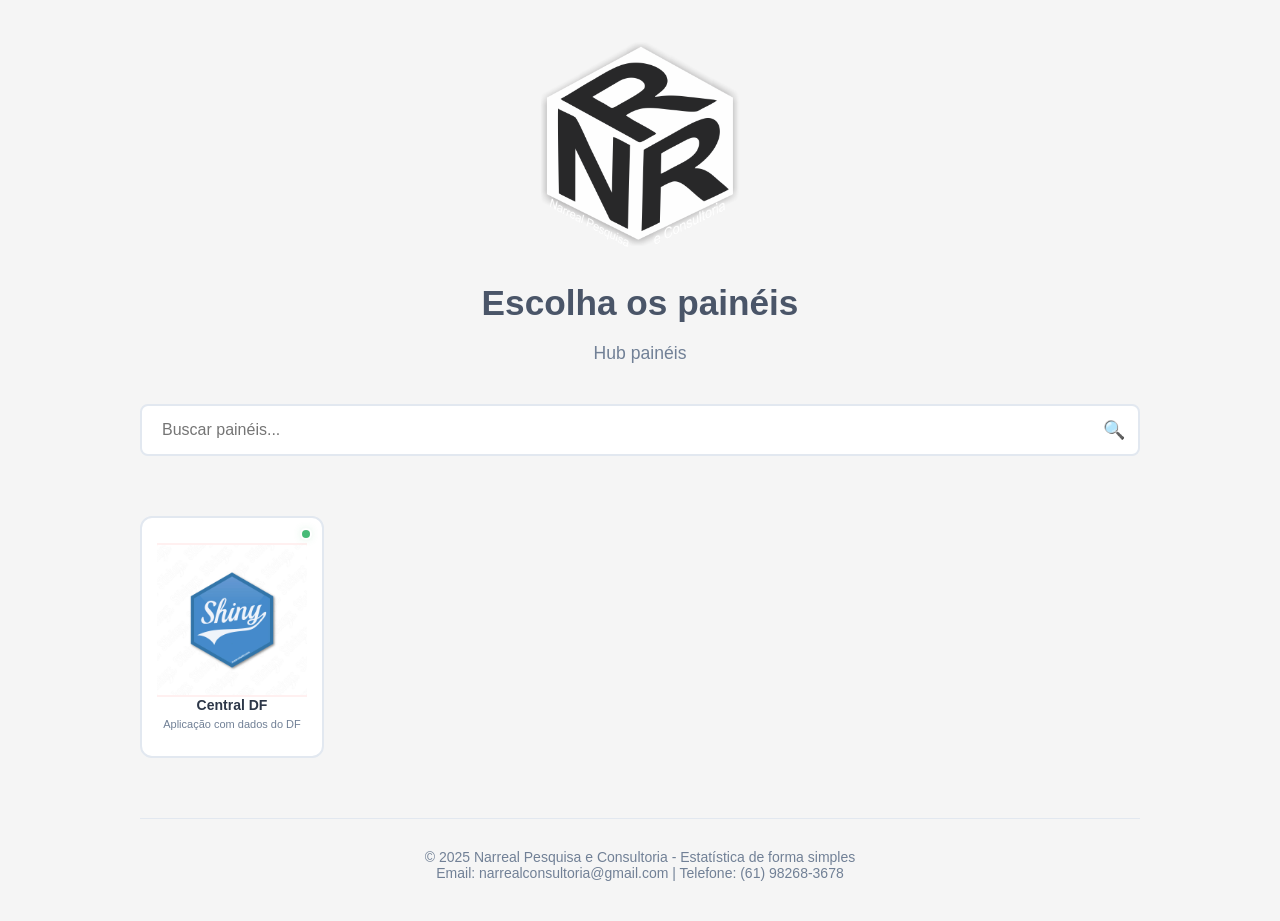
==== var-www/portfolio/index.html @ b80e9f55 "v20250619-2" ====
<!DOCTYPE html>
<html lang="pt-BR">
<head>
    <meta charset="UTF-8">
    <meta name="viewport" content="width=device-width, initial-scale=1.0">
    <title>Hub de painéis</title>
<link rel="icon" type="image/png" href="assets/images/favicon.png">
    <link rel="shortcut icon" type="image/png" href="assets/images/favicon.png">
    <style>
        * {
            margin: 0;
            padding: 0;
            box-sizing: border-box;
        }
        
        body {
            font-family: 'Segoe UI', Tahoma, Geneva, Verdana, sans-serif;
            background-color: #f5f5f5;
            min-height: 100vh;
            padding: 40px 20px;
        }
        
        .container {
            max-width: 1000px;
            margin: 0 auto;
        }
        
        .header {
            text-align: center;
            margin-bottom: 60px;
        }
        
        .logo {
            width: 200px;
            height: auto;
            margin-bottom: 30px;
        }
        
        .title {
            font-size: 2.2em;
            color: #4a5568;
            font-weight: 600;
            margin-bottom: 20px;
        }
        
        .subtitle {
            font-size: 1.1em;
            color: #718096;
            margin-bottom: 40px;
        }
        
        .search-box {
            position: relative;
            margin-bottom: 40px;
        }
        
        .search-input {
            width: 100%;
            padding: 15px 50px 15px 20px;
            border: 2px solid #e2e8f0;
            border-radius: 8px;
            font-size: 16px;
            background: white;
            outline: none;
            transition: border-color 0.3s ease;
        }
        
        .search-input:focus {
            border-color: #4299e1;
        }
        
        .search-icon {
            position: absolute;
            right: 15px;
            top: 50%;
            transform: translateY(-50%);
            color: #a0aec0;
            font-size: 18px;
        }
        
        .tools-grid {
            display: grid;
            grid-template-columns: repeat(auto-fill, minmax(180px, 1fr));
            gap: 20px;
            margin-top: 30px;
        }
        
        .tool-card {
            background: white;
            border: 2px solid #e2e8f0;
            border-radius: 12px;
            padding: 25px 15px;
            text-align: center;
            text-decoration: none;
            color: #4a5568;
            transition: all 0.3s ease;
            cursor: pointer;
            min-height: 140px;
            display: flex;
            flex-direction: column;
            justify-content: center;
            align-items: center;
        }
        
        .tool-card:hover {
            border-color: #4299e1;
            box-shadow: 0 4px 12px rgba(66, 153, 225, 0.15);
            transform: translateY(-2px);
        }
        .tool-icon img {
    width: 100%;
    height: 100%;
    object-fit: contain;
    border-radius: 4px;
}
        .rstudio-icon {
    background: rgba(117, 170, 219, 0.1) !important; /* 10% de opacidade */
}
.shiny-icon {
    background: rgba(255, 107, 107, 0.1) !important;
}
.metabase-icon {
    background: rgba(80, 158, 227, 0.1) !important;
}
.nextcloud-icon {
    background: rgba(0, 130, 201, 0.1) !important;
}
.yourls-icon {
    background: rgba(0, 130,201,0.1) !important;
}
        .tool-name {
            font-size: 14px;
            font-weight: 600;
            color: #2d3748;
            margin-bottom: 4px;
        }
        
        .tool-description {
            font-size: 11px;
            color: #718096;
            line-height: 1.3;
        }
        
        .status-dot {
            position: absolute;
            top: 12px;
            right: 12px;
            width: 8px;
            height: 8px;
            background: #48bb78;
            border-radius: 50%;
            box-shadow: 0 0 0 2px white, 0 0 8px rgba(72, 187, 120, 0.3);
        }
        
        @media (max-width: 768px) {
            .tools-grid {
                grid-template-columns: repeat(auto-fill, minmax(150px, 1fr));
                gap: 15px;
            }
            
            .title {
                font-size: 1.8em;
            }
            
            .logo {
                width: 150px;
            }
        }
        
        .footer {
            text-align: center;
            margin-top: 60px;
            padding-top: 30px;
            border-top: 1px solid #e2e8f0;
            color: #718096;
            font-size: 14px;
        }
    </style>
</head>
<body>
    <div class="container">
        <div class="header">
            <img src="assets/images/logo-narreal.png" class="logo" alt="Narreal Pesquisa e Consultoria">
            <h1 class="title">Escolha os painéis</h1>
            <p class="subtitle">Hub painéis</p>
            
            <div class="search-box">
                <input type="text" class="search-input" placeholder="Buscar painéis..." id="searchInput">
                <span class="search-icon">🔍</span>
            </div>
        </div>
        
        <div class="tools-grid" id="toolsGrid">            
            <a href="https://shiny.narreal.com.br/CentralDF/" class="tool-card" target="_blank" data-name="shiny">
                <div class="status-dot"></div>
                <div class="tool-icon shiny-icon">
    <img src="assets/images/logo-shiny.jpg" alt="Central DF"">
</div>
                <div class="tool-name">Central DF</div>
                <div class="tool-description">Aplicação com dados do DF</div>
            </a>
        </div>
        
        <div class="footer">
            <p>© 2025 Narreal Pesquisa e Consultoria - Estatística de forma simples</p>
            <p>Email: narrealconsultoria@gmail.com | Telefone: (61) 98268-3678</p>
        </div>
    </div>

    <script>
        // Funcionalidade de busca
        document.getElementById('searchInput').addEventListener('input', function(e) {
            const searchTerm = e.target.value.toLowerCase();
            const toolCards = document.querySelectorAll('.tool-card');
            
            toolCards.forEach(card => {
                const toolName = card.querySelector('.tool-name').textContent.toLowerCase();
                const toolDescription = card.querySelector('.tool-description').textContent.toLowerCase();
                
                if (toolName.includes(searchTerm) || toolDescription.includes(searchTerm)) {
                    card.style.display = 'flex';
                } else {
                    card.style.display = 'none';
                }
            });
        });
        
        // Animação de entrada dos cards
        window.addEventListener('load', function() {
            const cards = document.querySelectorAll('.tool-card');
            cards.forEach((card, index) => {
                setTimeout(() => {
                    card.style.opacity = '0';
                    card.style.transform = 'translateY(20px)';
                    card.style.transition = 'all 0.5s ease';
                    
                    setTimeout(() => {
                        card.style.opacity = '1';
                        card.style.transform = 'translateY(0)';
                    }, 100);
                }, index * 100);
            });
        });
    </script>
</body>
</html>
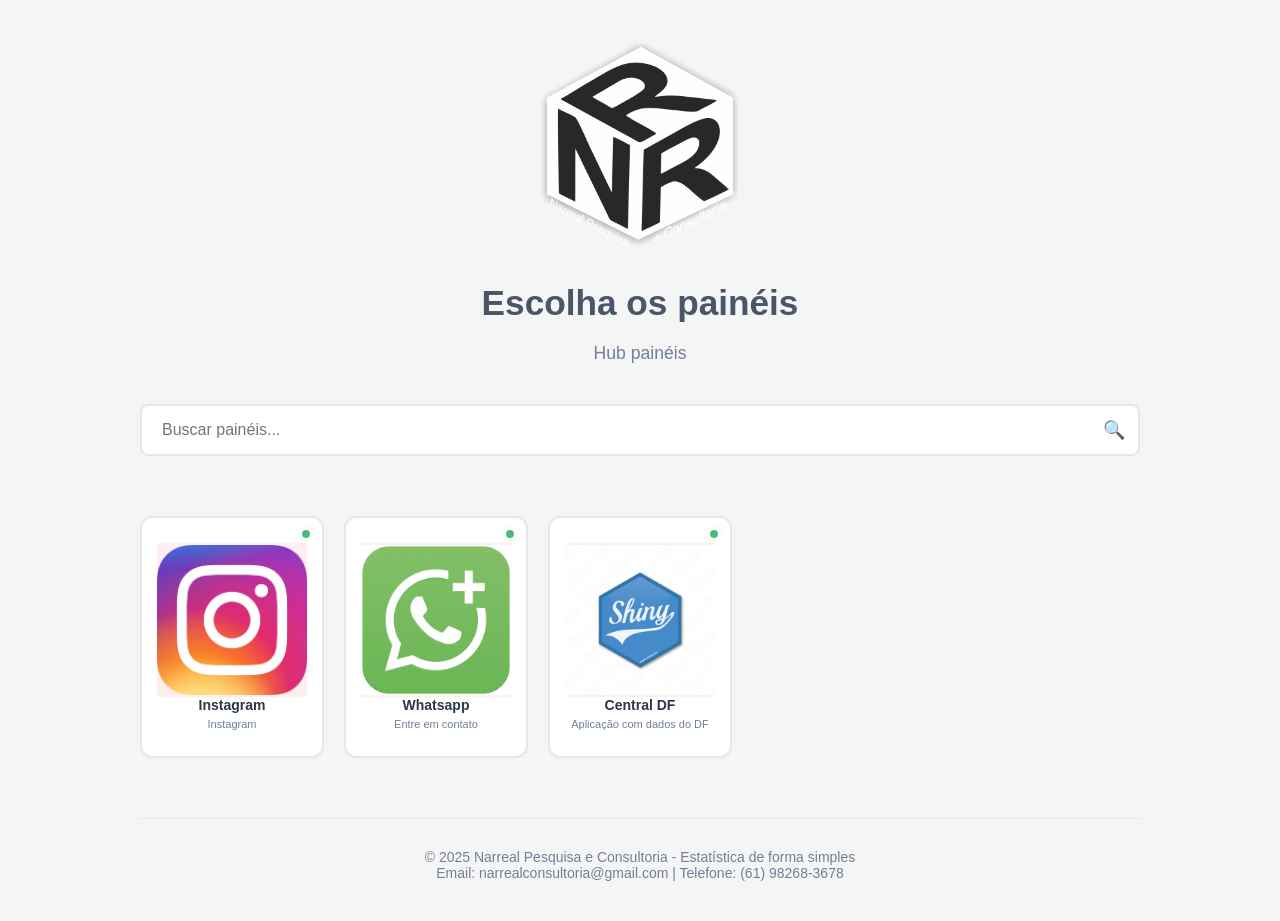
==== commit 991f463a: "V20250620-1" ====
--- a/var-www/portfolio/index.html
+++ b/var-www/portfolio/index.html
@@ -191,7 +191,23 @@
         </div>
         
         <div class="tools-grid" id="toolsGrid">            
-            <a href="https://shiny.narreal.com.br/CentralDF/" class="tool-card" target="_blank" data-name="shiny">
+            <a href="https://www.instagram.com/narreal.consultoria/" class="tool-card" target="_blank" data-name="shiny">
+                <div class="status-dot"></div>
+                <div class="tool-icon shiny-icon">
+    <img src="assets/images/logo-instagram.png" alt="Instagram"">
+</div>
+                <div class="tool-name">Instagram</div>
+                <div class="tool-description">Instagram</div>
+            </a>
+            <a href="https://wa.me/5561982683678?text=Oi,%20preciso%20de%20ajuda!" class="tool-card" target="_blank" data-name="shiny">
+                <div class="status-dot"></div>
+                <div class="tool-icon shiny-icon">
+    <img src="assets/images/logo_wa_plus.png" alt="Whatsapp"">
+</div>
+                <div class="tool-name">Whatsapp</div>
+                <div class="tool-description">Entre em contato</div>
+            </a>
+               <a href="https://shiny.narreal.com.br/CentralDF/" class="tool-card" target="_blank" data-name="shiny">
                 <div class="status-dot"></div>
                 <div class="tool-icon shiny-icon">
     <img src="assets/images/logo-shiny.jpg" alt="Central DF"">
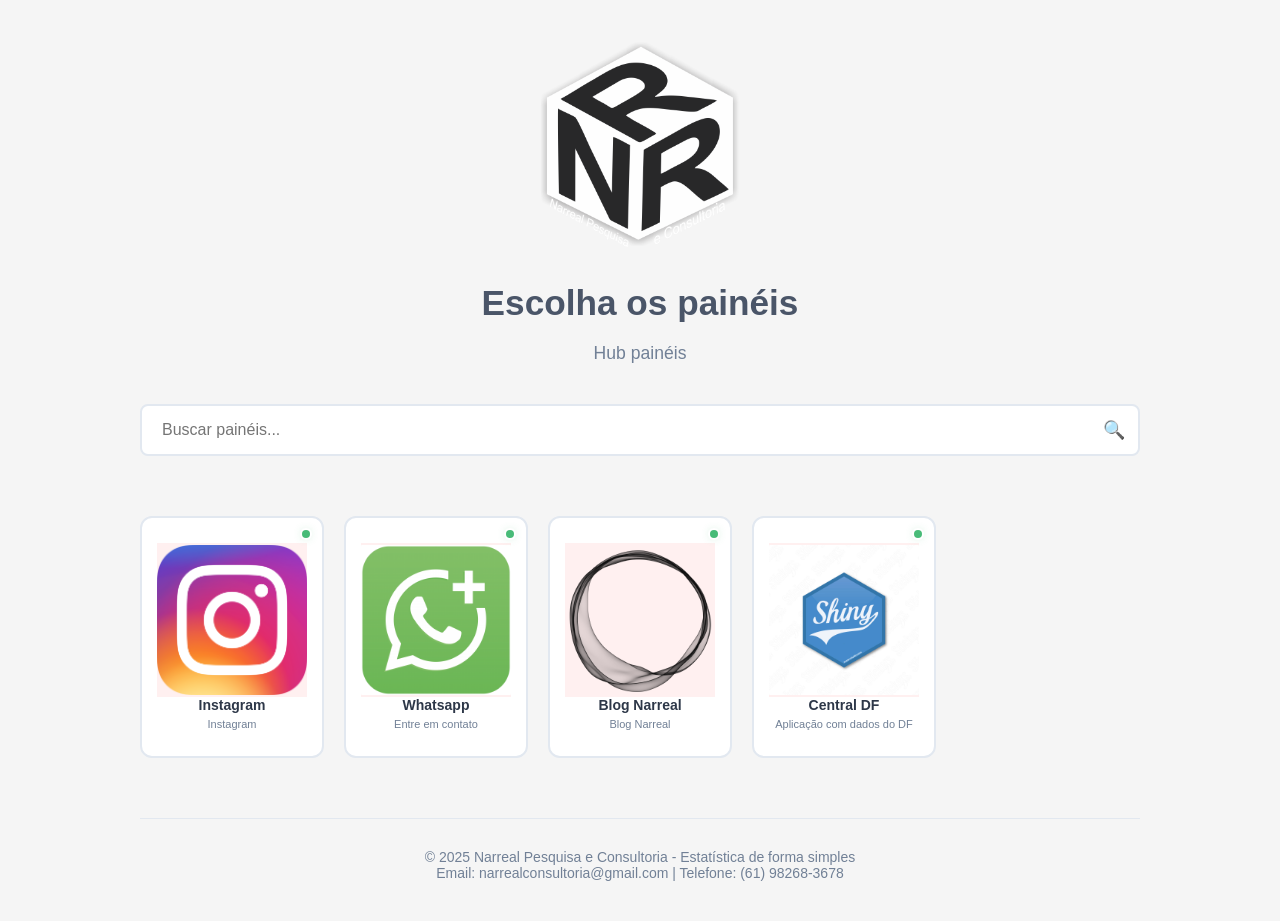
==== commit 507fe55a: "V20260423" ====
--- a/var-www/portfolio/index.html
+++ b/var-www/portfolio/index.html
@@ -206,6 +206,13 @@
 </div>
                 <div class="tool-name">Whatsapp</div>
                 <div class="tool-description">Entre em contato</div>
+            <a href="https://blog.narreal.com.br/" class="tool-card" target="_blank" data-name="shiny">
+                <div class="status-dot"></div>
+                <div class="tool-icon shiny-icon">
+    <img src="assets/images/logo-ghost.png" alt="Blog Narreal"">
+        </div>
+                <div class="tool-name">Blog Narreal</div>
+                <div class="tool-description">Blog Narreal</div>
             </a>
                <a href="https://shiny.narreal.com.br/CentralDF/" class="tool-card" target="_blank" data-name="shiny">
                 <div class="status-dot"></div>
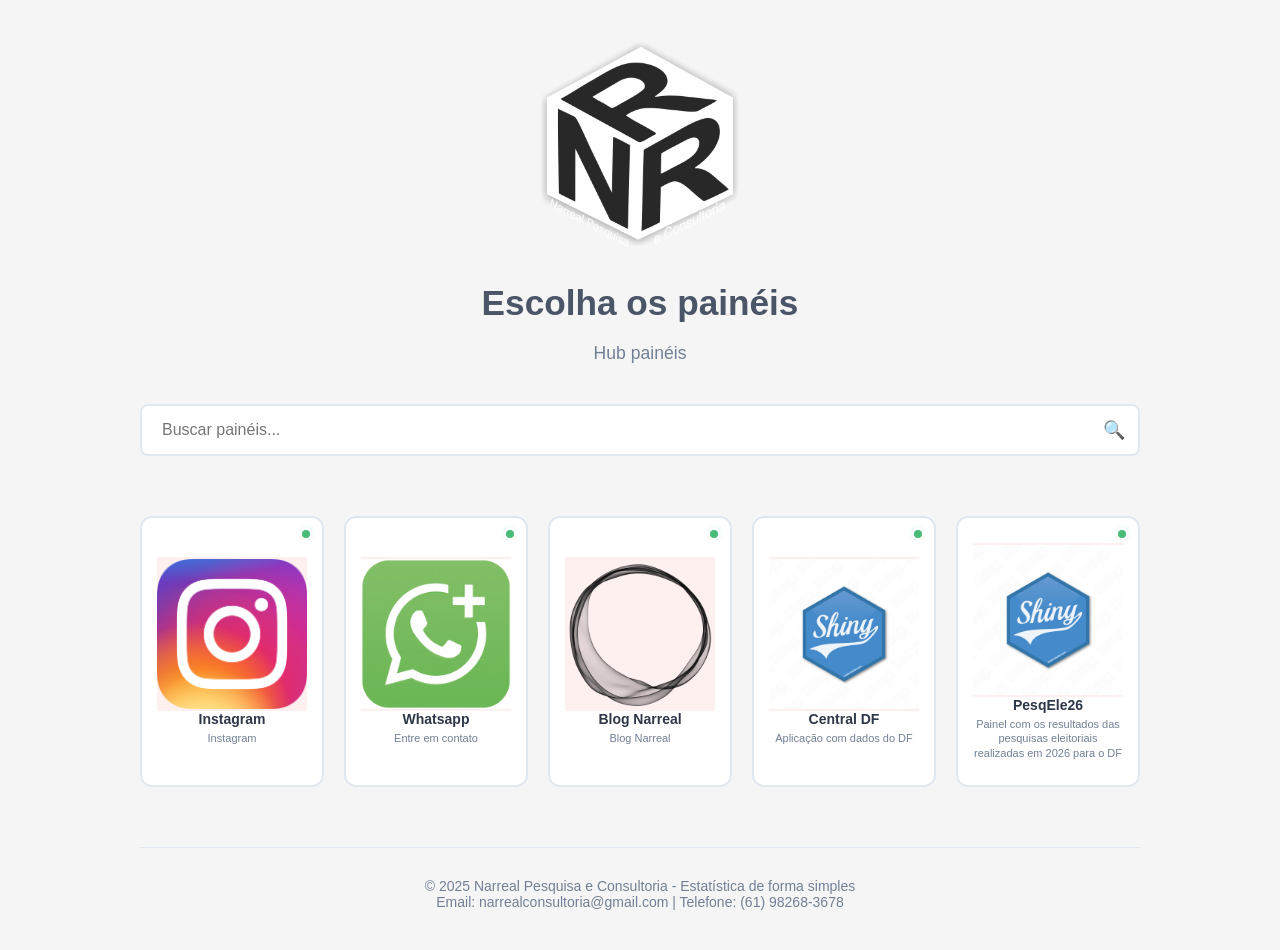
==== commit 3d9e2057: "Update index.html" ====
--- a/var-www/portfolio/index.html
+++ b/var-www/portfolio/index.html
@@ -222,7 +222,16 @@
                 <div class="tool-name">Central DF</div>
                 <div class="tool-description">Aplicação com dados do DF</div>
             </a>
-        </div>
+                   <a href="https://shiny.narreal.com.br/PesqEle26/" class="tool-card" target="_blank" data-name="shiny">
+                <div class="status-dot"></div>
+                <div class="tool-icon shiny-icon">
+    <img src="assets/images/logo-shiny.jpg" alt="PesqEle26"">
+</div>
+                <div class="tool-name">PesqEle26</div>
+                <div class="tool-description">Painel com os resultados das pesquisas eleitoriais realizadas em 2026 para o DF</div>
+            </a>
+        </div>
+        
         
         <div class="footer">
             <p>© 2025 Narreal Pesquisa e Consultoria - Estatística de forma simples</p>
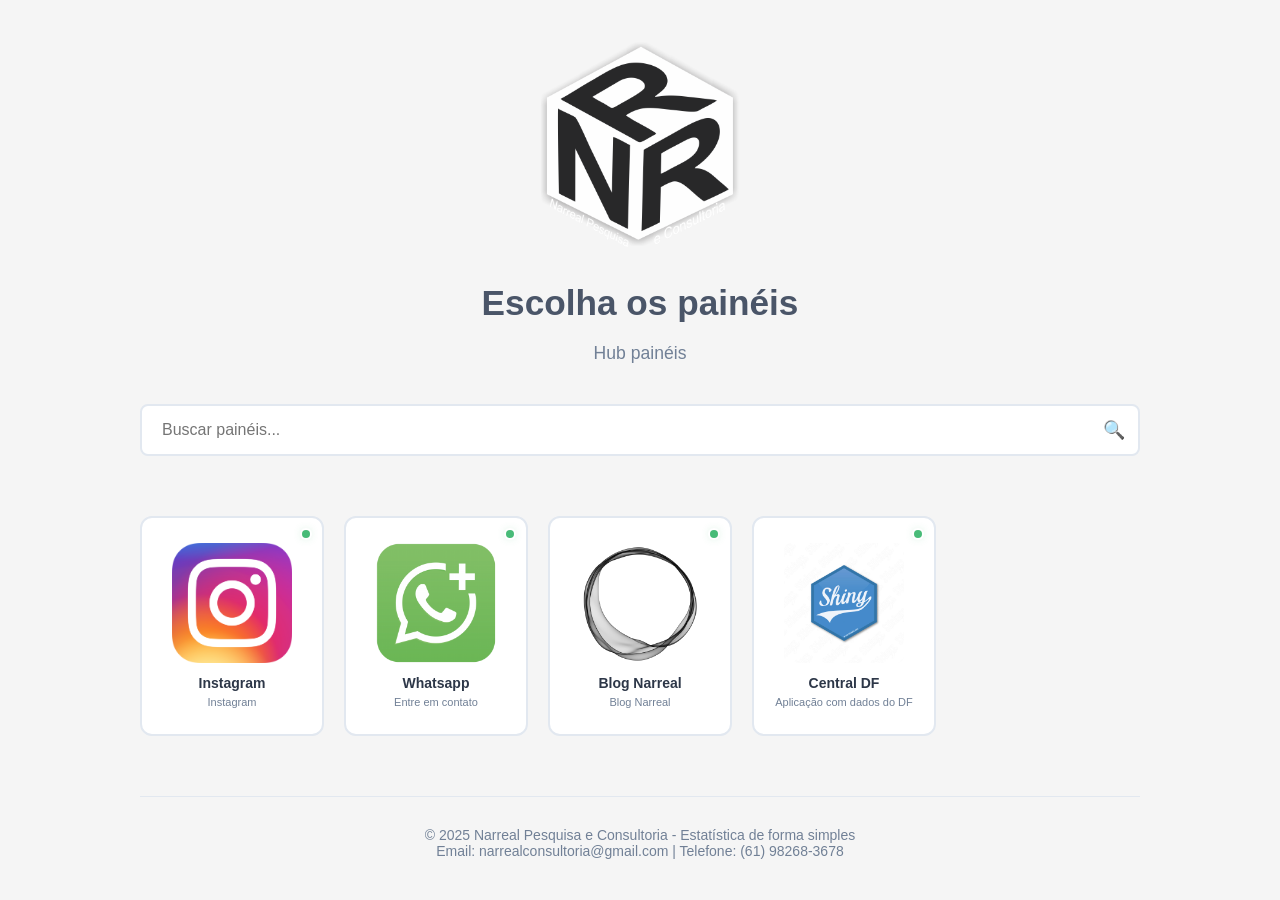
==== commit 87fe55c1: "v20260628" ====
--- a/var-www/portfolio/index.html
+++ b/var-www/portfolio/index.html
@@ -107,26 +107,24 @@
             box-shadow: 0 4px 12px rgba(66, 153, 225, 0.15);
             transform: translateY(-2px);
         }
+        .tool-icon {
+    width: 120px;
+    height: 120px;
+    margin-bottom: 12px;
+    border-radius: 8px;
+    display: flex;
+    align-items: center;
+    justify-content: center;
+    overflow: hidden;
+}
         .tool-icon img {
     width: 100%;
     height: 100%;
     object-fit: contain;
     border-radius: 4px;
 }
-        .rstudio-icon {
-    background: rgba(117, 170, 219, 0.1) !important; /* 10% de opacidade */
-}
-.shiny-icon {
-    background: rgba(255, 107, 107, 0.1) !important;
-}
-.metabase-icon {
-    background: rgba(80, 158, 227, 0.1) !important;
-}
-.nextcloud-icon {
-    background: rgba(0, 130, 201, 0.1) !important;
-}
-.yourls-icon {
-    background: rgba(0, 130,201,0.1) !important;
+        .rstudio-icon, .shiny-icon, .metabase-icon, .nextcloud-icon, .yourls-icon {
+    background: transparent !important;
 }
         .tool-name {
             font-size: 14px;
@@ -221,14 +219,6 @@
 </div>
                 <div class="tool-name">Central DF</div>
                 <div class="tool-description">Aplicação com dados do DF</div>
-            </a>
-                   <a href="https://shiny.narreal.com.br/PesqEle26/" class="tool-card" target="_blank" data-name="shiny">
-                <div class="status-dot"></div>
-                <div class="tool-icon shiny-icon">
-    <img src="assets/images/logo-shiny.jpg" alt="PesqEle26"">
-</div>
-                <div class="tool-name">PesqEle26</div>
-                <div class="tool-description">Painel com os resultados das pesquisas eleitoriais realizadas em 2026 para o DF</div>
             </a>
         </div>
         
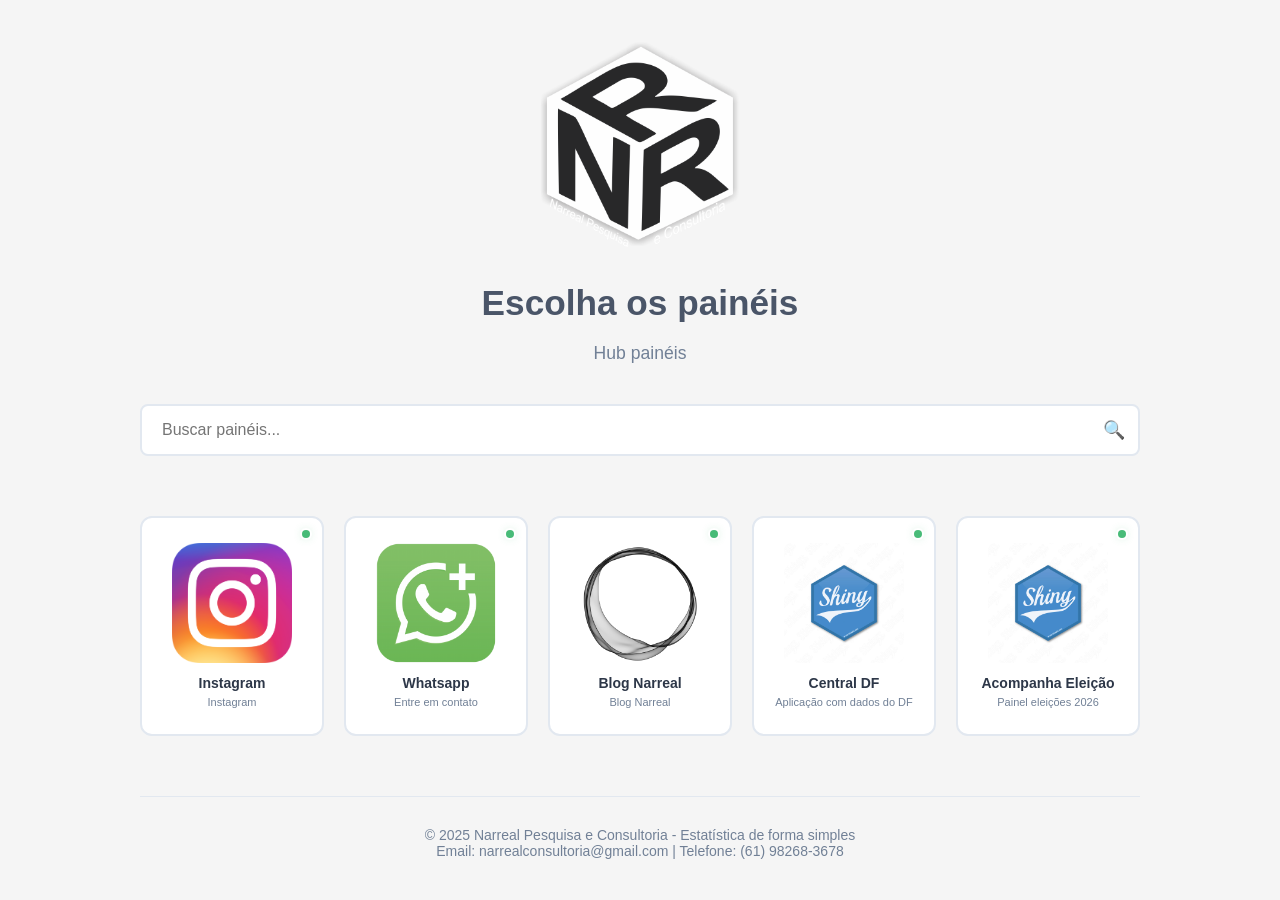
==== commit e01e28f8: "v20260922" ====
--- a/var-www/portfolio/index.html
+++ b/var-www/portfolio/index.html
@@ -220,6 +220,14 @@
                 <div class="tool-name">Central DF</div>
                 <div class="tool-description">Aplicação com dados do DF</div>
             </a>
+               <a href="https://shiny.narreal.com.br/acompanha_eleicao/" class="tool-card" target="_blank" data-name="shiny">
+                <div class="status-dot"></div>
+                <div class="tool-icon shiny-icon">
+    <img src="assets/images/logo-shiny.jpg" alt="Acompanha Eleição"">
+</div>
+                <div class="tool-name">Acompanha Eleição</div>
+                <div class="tool-description">Painel eleições 2026</div>
+            </a>
         </div>
         
         
